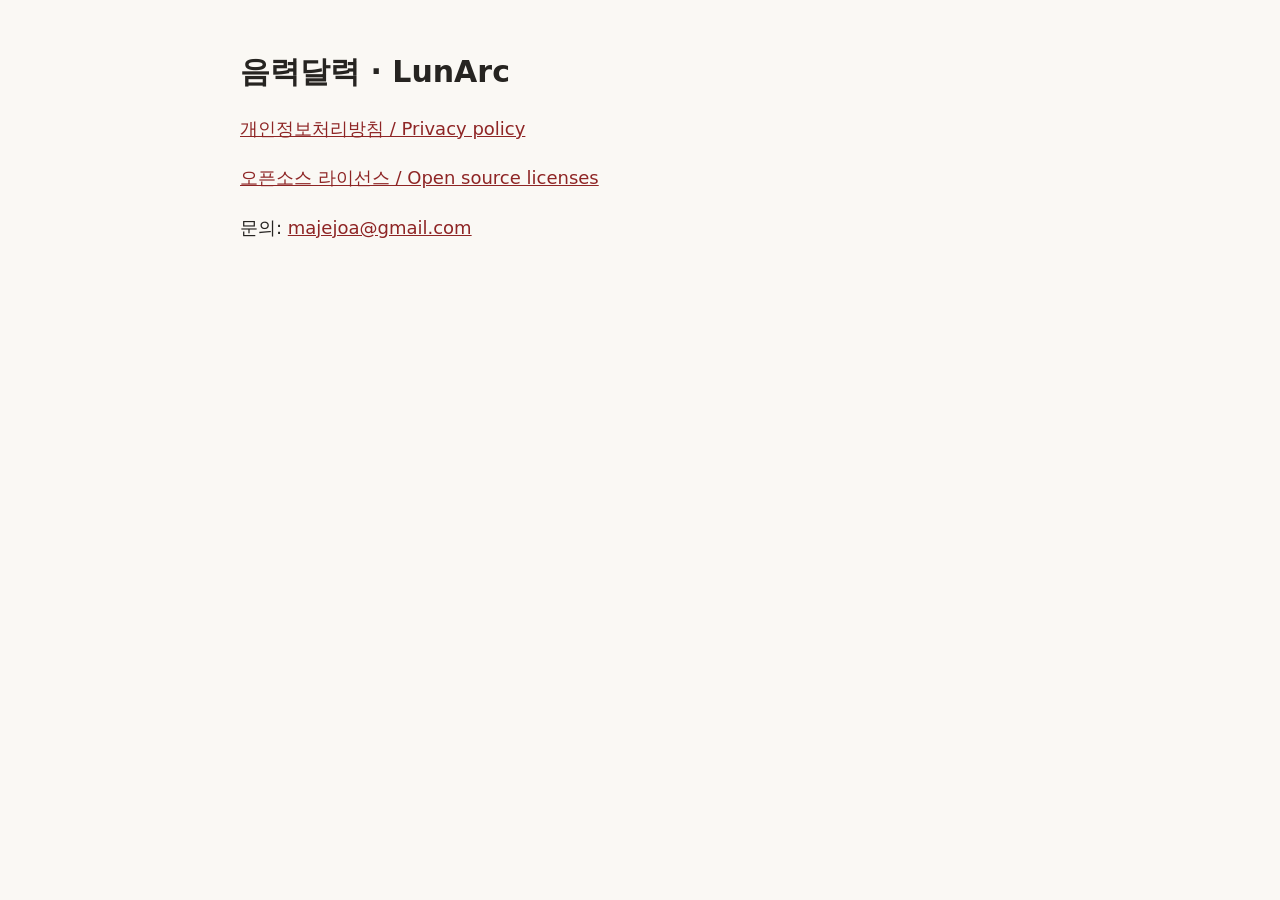
==== index.html @ c5973f5d "docs: publish LunArc privacy policy and licenses" ====
<!doctype html><html lang="ko"><meta charset="utf-8"><meta name="viewport" content="width=device-width,initial-scale=1"><title>음력달력 · LunArc</title><link rel="stylesheet" href="style.css"><main><h1>음력달력 · LunArc</h1><p><a href="privacy.html">개인정보처리방침 / Privacy policy</a></p><p><a href="licenses.html">오픈소스 라이선스 / Open source licenses</a></p><p>문의: <a href="mailto:majejoa@gmail.com">majejoa@gmail.com</a></p></main></html>
---- style.css ----
:root{color-scheme:light}body{margin:0;background:#faf8f4;color:#262421;font:18px/1.75 system-ui,sans-serif}main{max-width:800px;margin:auto;padding:32px 24px 64px}nav{margin-bottom:36px}a{color:#8e2525}h1{font-size:30px;line-height:1.35}h2{margin-top:32px;font-size:22px}hr{margin:56px 0;border:0;border-top:1px solid #d1cbc2}pre{white-space:pre-wrap;font-size:14px;line-height:1.6}
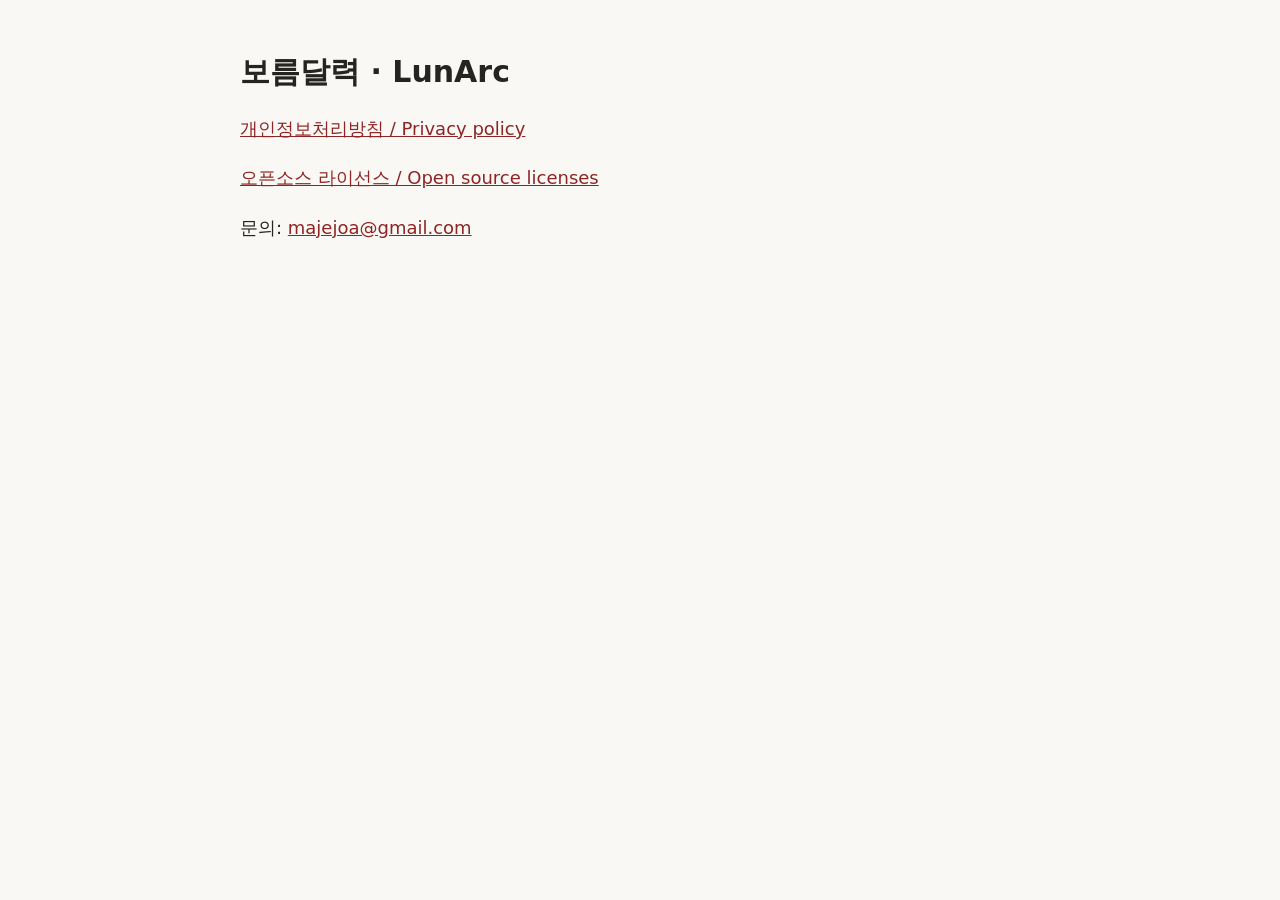
==== commit 8d02bf21: "docs: rename app to 보름달력 / Boreum Calendar in policy pages Co-Authored-By: Claude Fable 5.1 <noreply" ====
--- a/index.html
+++ b/index.html
@@ -1 +1 @@
-<!doctype html><html lang="ko"><meta charset="utf-8"><meta name="viewport" content="width=device-width,initial-scale=1"><title>음력달력 · LunArc</title><link rel="stylesheet" href="style.css"><main><h1>음력달력 · LunArc</h1><p><a href="privacy.html">개인정보처리방침 / Privacy policy</a></p><p><a href="licenses.html">오픈소스 라이선스 / Open source licenses</a></p><p>문의: <a href="mailto:majejoa@gmail.com">majejoa@gmail.com</a></p></main></html>
+<!doctype html><html lang="ko"><meta charset="utf-8"><meta name="viewport" content="width=device-width,initial-scale=1"><title>보름달력 · LunArc</title><link rel="stylesheet" href="style.css"><main><h1>보름달력 · LunArc</h1><p><a href="privacy.html">개인정보처리방침 / Privacy policy</a></p><p><a href="licenses.html">오픈소스 라이선스 / Open source licenses</a></p><p>문의: <a href="mailto:majejoa@gmail.com">majejoa@gmail.com</a></p></main></html>
